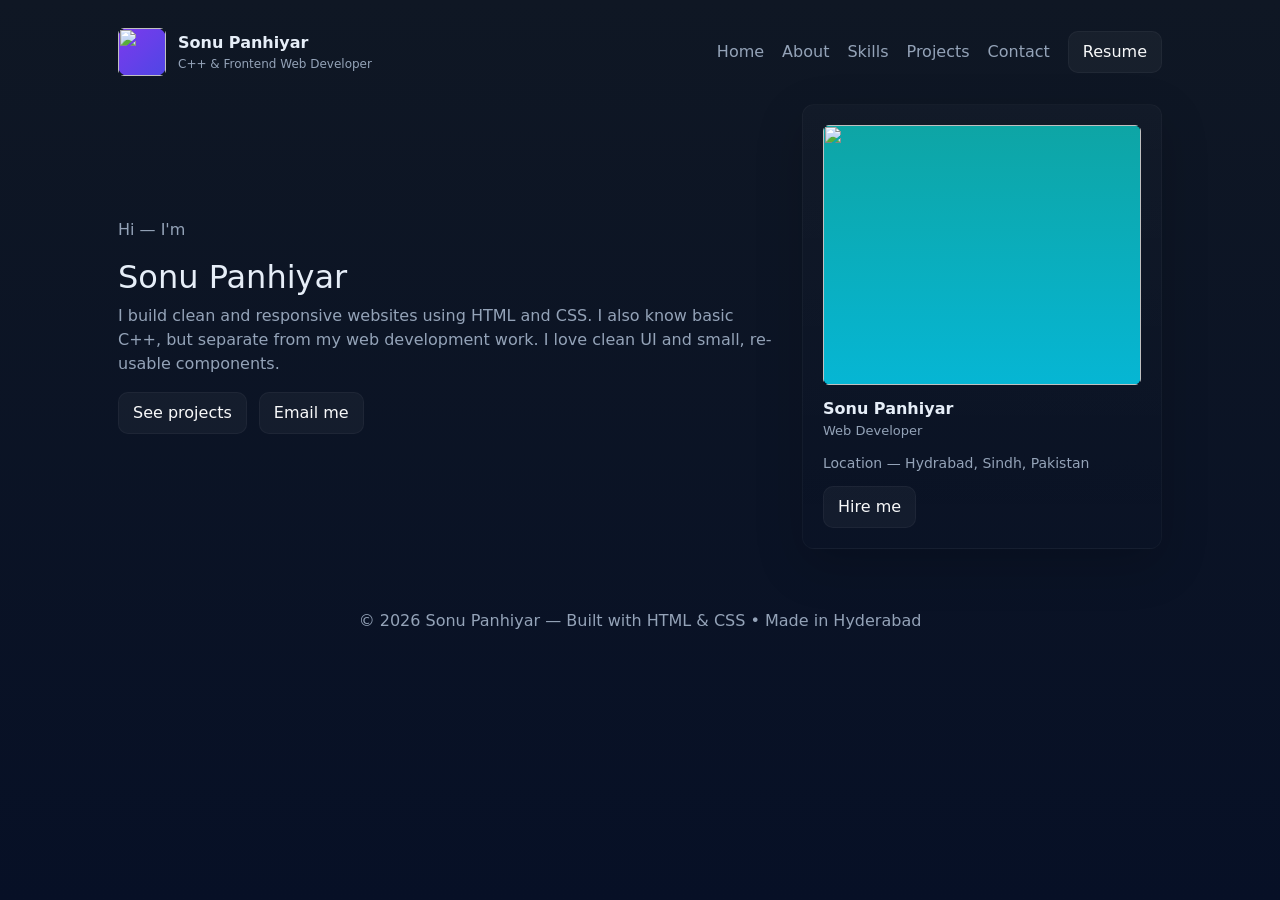
==== index.html @ 90d08d08 "Add files via upload" ====
<div id="preloader">
  <div class="loader-wrap" role="status" aria-live="polite" aria-busy="true">
    <svg class="spinner" viewBox="0 0 50 50" aria-hidden="true">
      <circle class="path" cx="25" cy="25" r="20" fill="none" stroke-width="5"></circle>
    </svg>
    <div class="loader-text">Looding...</div>
  </div>
</div>

<!doctype html>
<html lang="en">
<head>
  <meta charset="utf-8" />
  <meta name="viewport" content="width=device-width, initial-scale=1" />
  <title>Sonu — Web Developer</title>
  <meta name="description" content="Portfolio — Frontend & C++ Web Developer" />

  <!-- Google Font -->
  <link href="https://fonts.googleapis.com/css2?family=Inter:wght@300;400;600;700;800&display=swap" rel="stylesheet">
  <link href="https://cdn.jsdelivr.net/npm/bootstrap@5.0.2/dist/css/bootstrap.min.css" rel="stylesheet" integrity="sha384-EVSTQN3/azprG1Anm3QDgpJLIm9Nao0Yz1ztcQTwFspd3yD65VohhpuuCOmLASjC" crossorigin="anonymous">
  <style>
    :root{
      --bg:#0f1724; --card:#0b1220; --muted:#94a3b8; --accent:#7c3aed;
      --glass: rgba(255,255,255,0.04);
      font-family: 'Inter', system-ui, -apple-system, 'Segoe UI', Roboto, 'Helvetica Neue', Arial;
    }
    *{box-sizing:border-box}
    html,body{height:100%;margin:0;background:linear-gradient(180deg,var(--bg),#071026);color:#e6eef8}
    a{color:inherit;text-decoration:none}

    /* Container */
    .container{max-width:1100px;margin:0 auto;padding:28px}

    /* Header / Nav */
    header{display:flex;align-items:center;justify-content:space-between;gap:16px}
    .brand{display:flex;align-items:center;gap:12px}
    .logo{width:48px;height:48px;background:linear-gradient(135deg,var(--accent),#4f46e5);border-radius:10px;display:flex;align-items:center;justify-content:center;font-weight:700}
    nav ul{display:flex;gap:18px;align-items:center;margin:0;padding:0;list-style:none}
    .btn{padding:8px 14px;border-radius:10px;background:var(--glass);border:1px solid rgba(255,255,255,0.04);cursor:pointer}

    /* Hero */
    .hero{display:grid;grid-template-columns:1fr 360px;gap:28px;align-items:center;margin-top:28px}
    .intro h1{font-size:32px;margin:0 0 8px}
    .intro p{color:var(--muted);margin:0 0 16px}
    .cta{display:flex;gap:12px}
    .profile-card{background:linear-gradient(180deg, rgba(255,255,255,0.02), transparent);padding:20px;border-radius:12px;border:1px solid rgba(255,255,255,0.03)}
    .avatar{width:100%;height:260px;background:linear-gradient(180deg,#0ea5a5,#06b6d4);border-radius:8px;display:flex;align-items:center;justify-content:center;font-weight:800;font-size:22px;color:#022}

    /* Sections */
    section{margin-top:36px}
    .grid-3{display:grid;grid-template-columns:repeat(3,1fr);gap:16px}
    .card{background:var(--card);padding:16px;border-radius:12px;border:1px solid rgba(255,255,255,0.03)}

    /* Skills */
    .skill{margin-bottom:12px}
    .skill .bar{height:10px;background:rgba(255,255,255,0.06);border-radius:999px;overflow:hidden}
    .skill .fill{height:100%;border-radius:999px;background:linear-gradient(90deg,var(--accent),#22d3ee);width:60%}

    /* Projects grid */
    .projects{display:grid;grid-template-columns:repeat(3,1fr);gap:12px}
    .project{height:160px;border-radius:10px;background:linear-gradient(180deg, rgba(255,255,255,0.02), transparent);display:flex;flex-direction:column;justify-content:flex-end;padding:12px;position:relative;overflow:hidden}
    .project h4{margin:0}
    .tags{display:flex;gap:8px;margin-top:8px}
    .tag{background:rgba(255,255,255,0.03);padding:6px 8px;border-radius:999px;font-size:12px;color:var(--muted)}

    /* Contact */
    .contact-form{display:grid;gap:12px}
    input,textarea{background:transparent;border:1px solid rgba(255,255,255,0.04);padding:10px;border-radius:8px;color:inherit}
    textarea{min-height:110px}

    footer{margin-top:40px;padding:20px 0;color:var(--muted);text-align:center}

    /* Responsive */
    @media (max-width:980px){
      .hero{grid-template-columns:1fr;}
      .projects{grid-template-columns:repeat(2,1fr)}
      .grid-3{grid-template-columns:repeat(2,1fr)}
      .profile-card{order:-1}
    }
    @media (max-width:640px){
      header{gap:8px}
      nav ul{display:none}
      .mobile-nav{display:flex}
      .projects{grid-template-columns:1fr}
      .grid-3{grid-template-columns:1fr}
    }

    /* small helpers */
    .muted{color:var(--muted)}
    .space{height:18px}
    #preloader{
    position: fixed;
    inset: 0;
    background: linear-gradient(135deg, rgba(0, 0, 0, 1), rgba(0,0,0,1));
    display: flex;
    align-items: center;
    justify-content: center;
    z-index: 9999;
    transition: opacity 7s ease, visibility 7s;
  }
  #preloader.hidden{
    opacity: 0;
    visibility: hidden;
    pointer-events: none;
  }
  .loader-wrap{
    text-align: center;
    color: #fff;
    font-family: system-ui, -apple-system, "Segoe UI", Roboto, "Helvetica Neue", Arial;
  }
  .spinner{
    width: 72px;
    height: 72px;
    display: block;
    margin: 0 auto 12px;
  }
  .spinner .path{
    stroke: #ffffff;
    stroke-linecap: round;
    stroke-dasharray: 90;
    stroke-dashoffset: 0;
    transform-origin: center;
    animation: spin 2.2s linear infinite, dash 2.4s ease-in-out infinite;
  }
  @keyframes spin{
    100%{ transform: rotate(360deg); }
  }
  @keyframes dash{
    0%{ stroke-dashoffset: 90; stroke-dasharray: 1,90; }
    50%{ stroke-dashoffset: 25; stroke-dasharray: 60,30; }
    100%{ stroke-dashoffset: 90; stroke-dasharray: 1,90; }
  }
  .loader-text{
    font-size: 18px;
    opacity: 0.95;
  }
  .mobile-nav {
  display: none;
  }

  @media (max-width: 768px) {
    .mobile-nav {
      display: block;
    }
  }
  </style>
</head>
<body>
  <div class="container">
    <header>
      <div class="brand">
        <div class="logo">
            <img class="h-100 w-100 rounded" src="https://encrypted-tbn0.gstatic.com/images?q=tbn:ANd9GcRmcGX4WpT60SeDU-RnHwwGAhkDOBIi-l_pCw&s" alt="" srcset="">
        </div>
        <div>
          <div style="font-weight:700">Sonu Panhiyar</div>
          <div class="muted" style="font-size:12px"> C++ & Frontend Web Developer</div>
        </div>
      </div>
      <nav>
        <ul>
          <li><a href="Sonu_portfolio.html" class="muted">Home</a></li>
          <li><a href="about.html" class="muted">About</a></li>
          <li><a href="skills.html" class="muted">Skills</a></li>
          <li><a href="projects.html" class="muted">Projects</a></li>
          <li><a href="contact.html" class="muted">Contact</a></li>
          <li><a class="btn text-light" href="resume.pdf">Resume</a></li>
        </ul>
        <div class="mobile-nav">
          <button class="btn btn-light " id="navToggle">Menu</button>
        </div>
      </nav>
    </header>
    <main>
      <section class="hero">
        <div class="intro">
          <p class="muted">Hi — I'm</p>
          <h1>Sonu Panhiyar</h1>
          <p class="muted">I build clean and responsive websites using HTML and CSS. I also know basic C++, but separate from my web development work. I love clean UI and small, re-usable components.</p>
          <div class="cta">
            <a class="btn text-light" href="projects.html">See projects</a>
            <a class="btn text-light" href="mailto:you@example.com">Email me</a>
          </div>   
        </div>
        <aside class="profile-card shadow-lg">
          <div class="avatar">
            <img class="h-100 w-100 rounded" src="https://media-mct1-2.cdn.whatsapp.net/v/t61.24694-24/514310777_1069392032038359_4612435680419175037_n.jpg?ccb=11-4&oh=01_Q5Aa3AE5jBtQpjfeQ9NM2FEOsMv2vXa0qEvaiMwuQS16qxtZ6g&oe=6934FA09&_nc_sid=5e03e0&_nc_cat=100" alt="" srcset="">
          </div>
          <div style="margin-top:12px">
            <div style="display:flex;justify-content:space-between;align-items:center">
              <div>
                <div style="font-weight:700">Sonu Panhiyar</div>
                <div class="muted" style="font-size:13px">Web Developer</div>
              </div>
            </div>
            <div style="margin-top:12px;font-size:14px;color:var(--muted)">Location — Hydrabad, Sindh, Pakistan</div>
            <div style="margin-top:12px;display:flex;gap:8px">
              <a class="btn text-light" href="contact.html">Hire me</a>
            </div>
          </div>
        </aside>
      </section>
    </main>

    <footer>
      © <span id="year"></span> Sonu Panhiyar — Built with HTML & CSS • <span class="muted">Made in Hyderabad</span>
    </footer>
  </div>

  <script>
    // small helpers
    document.getElementById('year').textContent = new Date().getFullYear();

    // Project modal simulation: open details in alert (swap with custom modal if you like)
    document.querySelectorAll('.project').forEach(p=>{
      p.addEventListener('click',()=>{
        const title = p.dataset.title || 'Project';
        const desc = p.dataset.desc || '';
        alert(title + '\n\n' + desc + '\n\nReplace this with a modal or project page.');
      });
    });

    // nav toggle for small screens (basic)
    const navToggle = document.getElementById('navToggle');
    if(navToggle){
      navToggle.addEventListener('click',()=>{
        const ul = document.querySelector('nav ul');
        if(ul.style.display === 'flex') ul.style.display = 'none'; else ul.style.display = 'flex';
        ul.style.flexDirection = 'column';
      });
    }
    (function(){
    const pre = document.getElementById('preloader');
    function hidePreloader(){
      if(!pre) return;
      pre.classList.add('hidden');
      // optional: remove from DOM after animation completes
      setTimeout(()=> pre.remove(), 1000);
    }
    window.addEventListener('load', hidePreloader);
    // Fallback: if load hangs, hide anyway after 8s
    setTimeout(()=> {
      if(pre && !pre.classList.contains('hidden')) hidePreloader();
    }, 8000);
   })();
  </script>
</body>
</html>
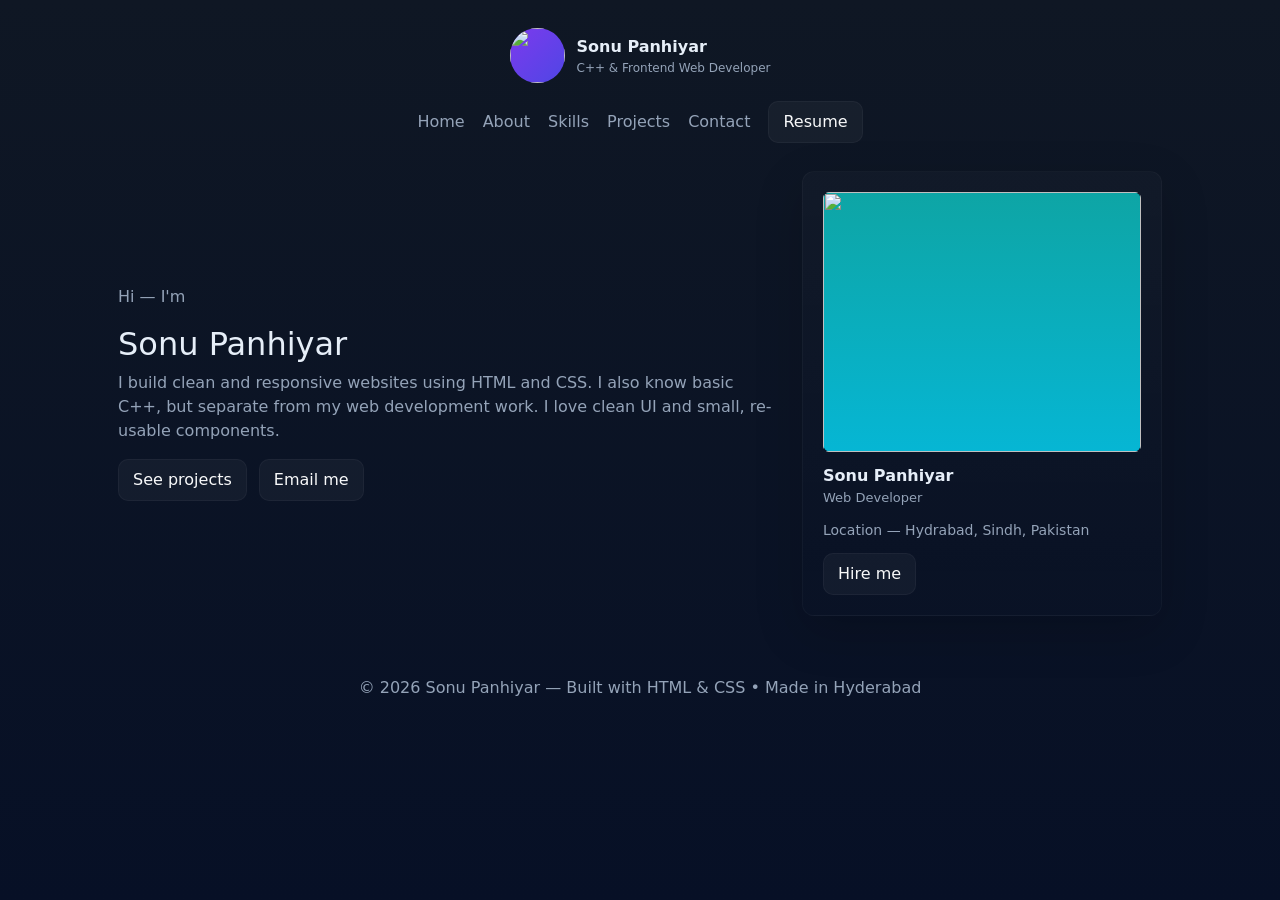
==== commit 73ae30fb: "Add files via upload" ====
--- a/index.html
+++ b/index.html
@@ -134,15 +134,68 @@
     font-size: 18px;
     opacity: 0.95;
   }
-  .mobile-nav {
-  display: none;
-  }
-
+  
+  header {
+    display: flex;
+    flex-direction: column;  /*👇 نیچے آنے کی اصل لائن */
+    gap: 10px;
+    
+}
+
+
+
+.logo {
+    height: 55px;
+    width: 55px;
+    border-radius: 50%;
+    overflow: hidden;
+}
+
+.name {
+    font-weight: 700;
+    font-size: 18px;
+}
+
+.role {
+    font-size: 12px;
+    opacity: 0.8;
+}
+
+/* Navigation below profile */
+.main-nav ul {
+    display: flex;
+    gap: 25px;
+    margin-top: 10px;   /*👇 Web Developer کے نیچے space */
+    list-style: none;
+}
+
+.main-nav a {
+    text-decoration: none;
+}
+
+/* Mobile button hidden on desktop */
+.mobile-nav {
+    display: none;
+}
+
+/* Show on mobile */
   @media (max-width: 768px) {
+    .main-nav ul {
+        flex-direction: column;
+        margin-top: 20px;
+        gap: 15px;
+    }
+
+    
     .mobile-nav {
-      display: block;
-    }
-  }
+        display: block;
+        position: absolute;
+        top: 35px;
+        right: 10px;
+    }
+      
+  }
+
   </style>
 </head>
 <body>
@@ -157,22 +210,22 @@
           <div class="muted" style="font-size:12px"> C++ & Frontend Web Developer</div>
         </div>
       </div>
-      <nav>
+      <nav class="mt-2">
         <ul>
-          <li><a href="Sonu_portfolio.html" class="muted">Home</a></li>
+          <li><a href="index.html" class="muted">Home</a></li>
           <li><a href="about.html" class="muted">About</a></li>
-          <li><a href="skills.html" class="muted">Skills</a></li>
+          <li><a href="Skills.html" class="muted">Skills</a></li>
           <li><a href="projects.html" class="muted">Projects</a></li>
           <li><a href="contact.html" class="muted">Contact</a></li>
-          <li><a class="btn text-light" href="resume.pdf">Resume</a></li>
+          <li><a class="btn btn-dark text-light" href="resume.pdf">Resume</a></li>
         </ul>
         <div class="mobile-nav">
-          <button class="btn btn-light " id="navToggle">Menu</button>
+          <button class="btn btn-dark text-light" id="navToggle">☰</button>
         </div>
       </nav>
     </header>
-    <main>
-      <section class="hero">
+    <main >
+      <section class="hero ">
         <div class="intro">
           <p class="muted">Hi — I'm</p>
           <h1>Sonu Panhiyar</h1>
@@ -182,7 +235,7 @@
             <a class="btn text-light" href="mailto:you@example.com">Email me</a>
           </div>   
         </div>
-        <aside class="profile-card shadow-lg">
+        <aside class="profile-card shadow-lg ">
           <div class="avatar">
             <img class="h-100 w-100 rounded" src="https://media-mct1-2.cdn.whatsapp.net/v/t61.24694-24/514310777_1069392032038359_4612435680419175037_n.jpg?ccb=11-4&oh=01_Q5Aa3AE5jBtQpjfeQ9NM2FEOsMv2vXa0qEvaiMwuQS16qxtZ6g&oe=6934FA09&_nc_sid=5e03e0&_nc_cat=100" alt="" srcset="">
           </div>
@@ -225,10 +278,13 @@
     if(navToggle){
       navToggle.addEventListener('click',()=>{
         const ul = document.querySelector('nav ul');
-        if(ul.style.display === 'flex') ul.style.display = 'none'; else ul.style.display = 'flex';
-        ul.style.flexDirection = 'column';
+        if(ul.style.display === 'flex') ul.style.display = ''; else ul.style.display = 'flex';
+        ul.style.flexDirection = 'row';
+        // ul.classList.toggle('show'); 
       });
     }
+
+
     (function(){
     const pre = document.getElementById('preloader');
     function hidePreloader(){
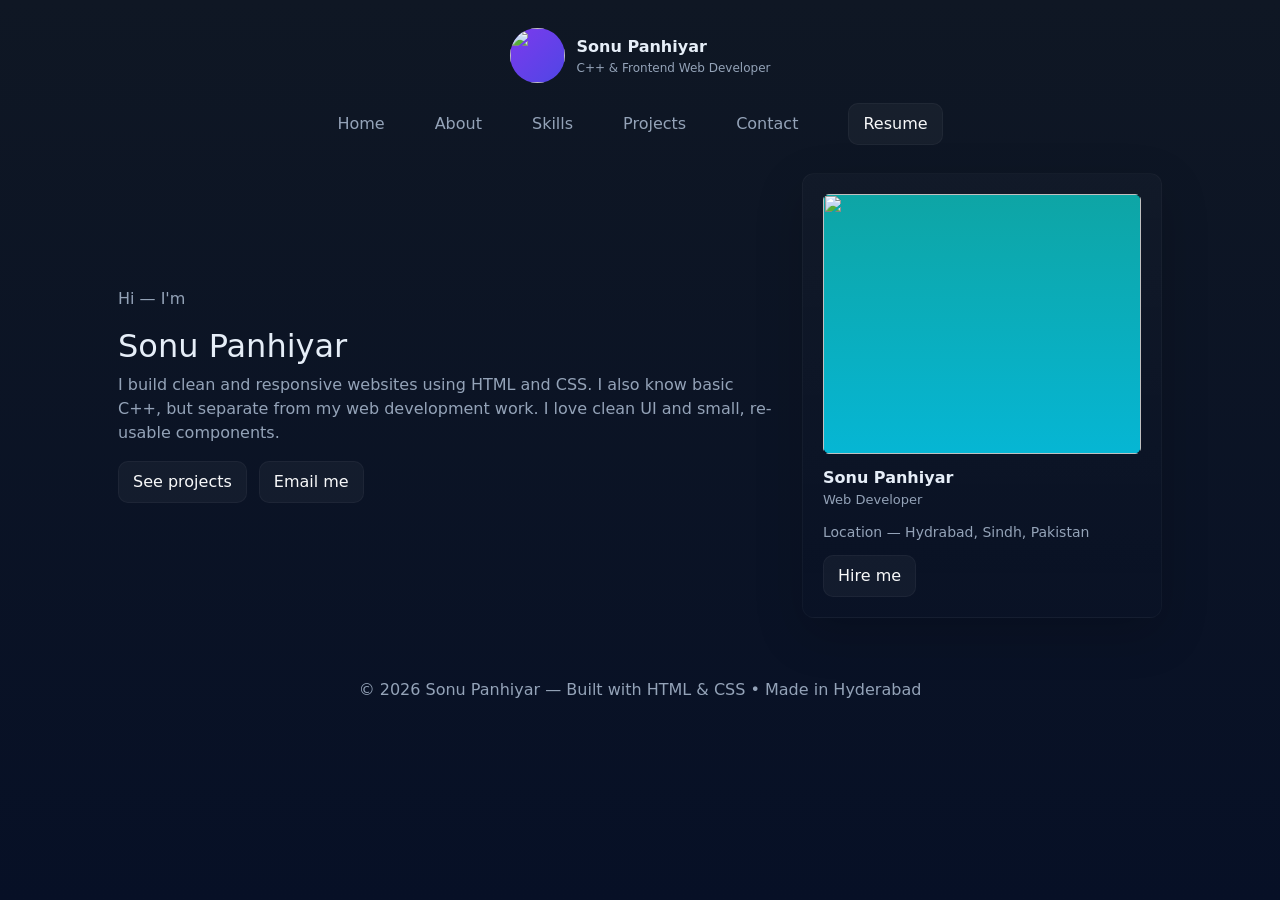
==== commit 586efdb8: "Add files via upload" ====
--- a/index.html
+++ b/index.html
@@ -164,7 +164,7 @@
 /* Navigation below profile */
 .main-nav ul {
     display: flex;
-    gap: 25px;
+    gap: 50px;
     margin-top: 10px;   /*👇 Web Developer کے نیچے space */
     list-style: none;
 }
@@ -180,18 +180,18 @@
 
 /* Show on mobile */
   @media (max-width: 768px) {
-    .main-nav ul {
-        flex-direction: column;
-        margin-top: 20px;
-        gap: 15px;
-    }
-
-    
     .mobile-nav {
         display: block;
         position: absolute;
         top: 35px;
         right: 10px;
+    }
+    .main-nav ul {
+      display: none;
+      gap: 15px;
+      margin-top: 20px;   
+      list-style: none; 
+      margin-left: 20px;  
     }
       
   }
@@ -210,7 +210,7 @@
           <div class="muted" style="font-size:12px"> C++ & Frontend Web Developer</div>
         </div>
       </div>
-      <nav class="mt-2">
+      <nav class="main-nav">
         <ul>
           <li><a href="index.html" class="muted">Home</a></li>
           <li><a href="about.html" class="muted">About</a></li>
@@ -280,7 +280,6 @@
         const ul = document.querySelector('nav ul');
         if(ul.style.display === 'flex') ul.style.display = ''; else ul.style.display = 'flex';
         ul.style.flexDirection = 'row';
-        // ul.classList.toggle('show'); 
       });
     }
 
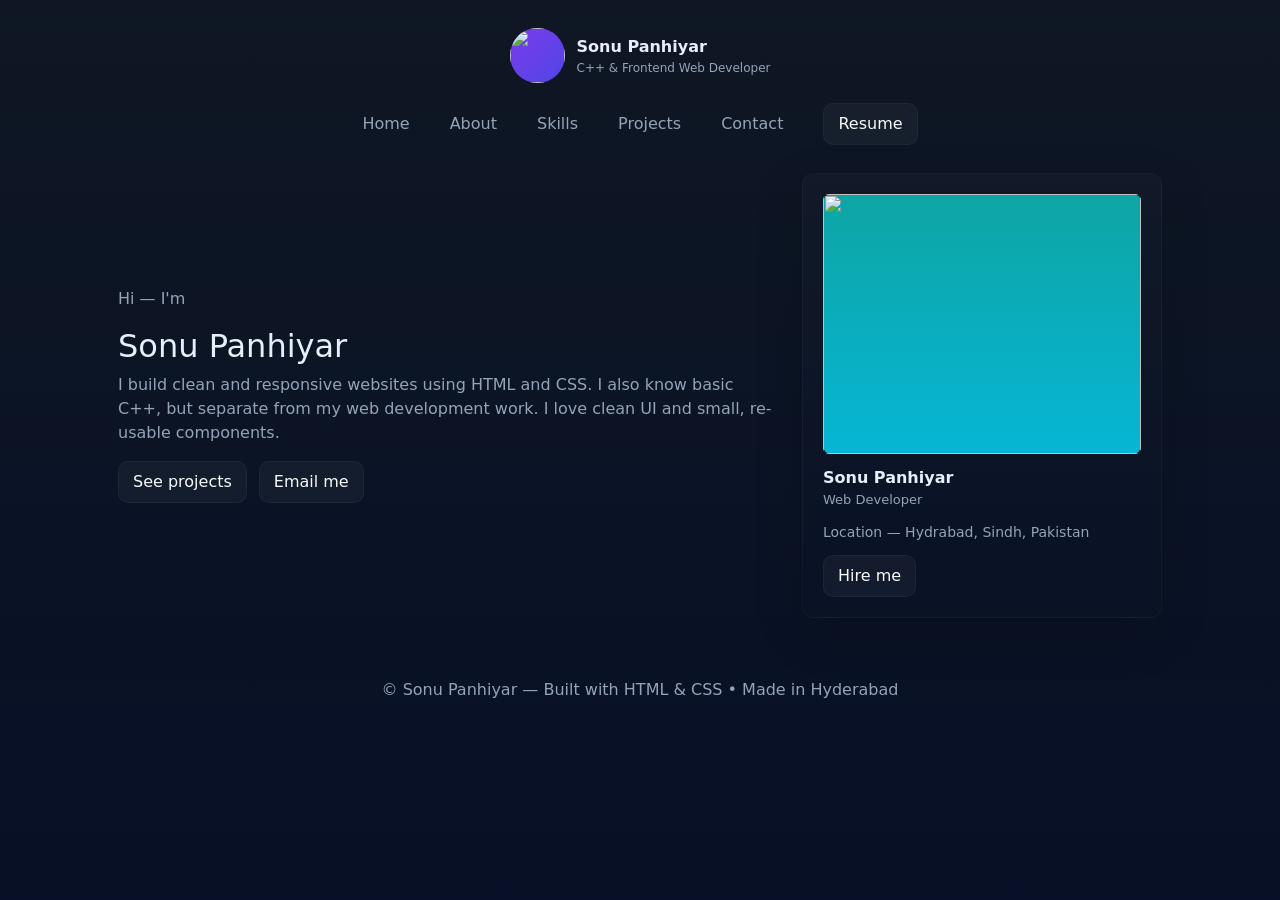
==== commit 9f8397e3: "Add files via upload" ====
--- a/index.html
+++ b/index.html
@@ -18,185 +18,8 @@
   <!-- Google Font -->
   <link href="https://fonts.googleapis.com/css2?family=Inter:wght@300;400;600;700;800&display=swap" rel="stylesheet">
   <link href="https://cdn.jsdelivr.net/npm/bootstrap@5.0.2/dist/css/bootstrap.min.css" rel="stylesheet" integrity="sha384-EVSTQN3/azprG1Anm3QDgpJLIm9Nao0Yz1ztcQTwFspd3yD65VohhpuuCOmLASjC" crossorigin="anonymous">
-  <style>
-    :root{
-      --bg:#0f1724; --card:#0b1220; --muted:#94a3b8; --accent:#7c3aed;
-      --glass: rgba(255,255,255,0.04);
-      font-family: 'Inter', system-ui, -apple-system, 'Segoe UI', Roboto, 'Helvetica Neue', Arial;
-    }
-    *{box-sizing:border-box}
-    html,body{height:100%;margin:0;background:linear-gradient(180deg,var(--bg),#071026);color:#e6eef8}
-    a{color:inherit;text-decoration:none}
-
-    /* Container */
-    .container{max-width:1100px;margin:0 auto;padding:28px}
-
-    /* Header / Nav */
-    header{display:flex;align-items:center;justify-content:space-between;gap:16px}
-    .brand{display:flex;align-items:center;gap:12px}
-    .logo{width:48px;height:48px;background:linear-gradient(135deg,var(--accent),#4f46e5);border-radius:10px;display:flex;align-items:center;justify-content:center;font-weight:700}
-    nav ul{display:flex;gap:18px;align-items:center;margin:0;padding:0;list-style:none}
-    .btn{padding:8px 14px;border-radius:10px;background:var(--glass);border:1px solid rgba(255,255,255,0.04);cursor:pointer}
-
-    /* Hero */
-    .hero{display:grid;grid-template-columns:1fr 360px;gap:28px;align-items:center;margin-top:28px}
-    .intro h1{font-size:32px;margin:0 0 8px}
-    .intro p{color:var(--muted);margin:0 0 16px}
-    .cta{display:flex;gap:12px}
-    .profile-card{background:linear-gradient(180deg, rgba(255,255,255,0.02), transparent);padding:20px;border-radius:12px;border:1px solid rgba(255,255,255,0.03)}
-    .avatar{width:100%;height:260px;background:linear-gradient(180deg,#0ea5a5,#06b6d4);border-radius:8px;display:flex;align-items:center;justify-content:center;font-weight:800;font-size:22px;color:#022}
-
-    /* Sections */
-    section{margin-top:36px}
-    .grid-3{display:grid;grid-template-columns:repeat(3,1fr);gap:16px}
-    .card{background:var(--card);padding:16px;border-radius:12px;border:1px solid rgba(255,255,255,0.03)}
-
-    /* Skills */
-    .skill{margin-bottom:12px}
-    .skill .bar{height:10px;background:rgba(255,255,255,0.06);border-radius:999px;overflow:hidden}
-    .skill .fill{height:100%;border-radius:999px;background:linear-gradient(90deg,var(--accent),#22d3ee);width:60%}
-
-    /* Projects grid */
-    .projects{display:grid;grid-template-columns:repeat(3,1fr);gap:12px}
-    .project{height:160px;border-radius:10px;background:linear-gradient(180deg, rgba(255,255,255,0.02), transparent);display:flex;flex-direction:column;justify-content:flex-end;padding:12px;position:relative;overflow:hidden}
-    .project h4{margin:0}
-    .tags{display:flex;gap:8px;margin-top:8px}
-    .tag{background:rgba(255,255,255,0.03);padding:6px 8px;border-radius:999px;font-size:12px;color:var(--muted)}
-
-    /* Contact */
-    .contact-form{display:grid;gap:12px}
-    input,textarea{background:transparent;border:1px solid rgba(255,255,255,0.04);padding:10px;border-radius:8px;color:inherit}
-    textarea{min-height:110px}
-
-    footer{margin-top:40px;padding:20px 0;color:var(--muted);text-align:center}
-
-    /* Responsive */
-    @media (max-width:980px){
-      .hero{grid-template-columns:1fr;}
-      .projects{grid-template-columns:repeat(2,1fr)}
-      .grid-3{grid-template-columns:repeat(2,1fr)}
-      .profile-card{order:-1}
-    }
-    @media (max-width:640px){
-      header{gap:8px}
-      nav ul{display:none}
-      .mobile-nav{display:flex}
-      .projects{grid-template-columns:1fr}
-      .grid-3{grid-template-columns:1fr}
-    }
-
-    /* small helpers */
-    .muted{color:var(--muted)}
-    .space{height:18px}
-    #preloader{
-    position: fixed;
-    inset: 0;
-    background: linear-gradient(135deg, rgba(0, 0, 0, 1), rgba(0,0,0,1));
-    display: flex;
-    align-items: center;
-    justify-content: center;
-    z-index: 9999;
-    transition: opacity 7s ease, visibility 7s;
-  }
-  #preloader.hidden{
-    opacity: 0;
-    visibility: hidden;
-    pointer-events: none;
-  }
-  .loader-wrap{
-    text-align: center;
-    color: #fff;
-    font-family: system-ui, -apple-system, "Segoe UI", Roboto, "Helvetica Neue", Arial;
-  }
-  .spinner{
-    width: 72px;
-    height: 72px;
-    display: block;
-    margin: 0 auto 12px;
-  }
-  .spinner .path{
-    stroke: #ffffff;
-    stroke-linecap: round;
-    stroke-dasharray: 90;
-    stroke-dashoffset: 0;
-    transform-origin: center;
-    animation: spin 2.2s linear infinite, dash 2.4s ease-in-out infinite;
-  }
-  @keyframes spin{
-    100%{ transform: rotate(360deg); }
-  }
-  @keyframes dash{
-    0%{ stroke-dashoffset: 90; stroke-dasharray: 1,90; }
-    50%{ stroke-dashoffset: 25; stroke-dasharray: 60,30; }
-    100%{ stroke-dashoffset: 90; stroke-dasharray: 1,90; }
-  }
-  .loader-text{
-    font-size: 18px;
-    opacity: 0.95;
-  }
-  
-  header {
-    display: flex;
-    flex-direction: column;  /*👇 نیچے آنے کی اصل لائن */
-    gap: 10px;
-    
-}
-
-
-
-.logo {
-    height: 55px;
-    width: 55px;
-    border-radius: 50%;
-    overflow: hidden;
-}
-
-.name {
-    font-weight: 700;
-    font-size: 18px;
-}
-
-.role {
-    font-size: 12px;
-    opacity: 0.8;
-}
-
-/* Navigation below profile */
-.main-nav ul {
-    display: flex;
-    gap: 50px;
-    margin-top: 10px;   /*👇 Web Developer کے نیچے space */
-    list-style: none;
-}
-
-.main-nav a {
-    text-decoration: none;
-}
-
-/* Mobile button hidden on desktop */
-.mobile-nav {
-    display: none;
-}
-
-/* Show on mobile */
-  @media (max-width: 768px) {
-    .mobile-nav {
-        display: block;
-        position: absolute;
-        top: 35px;
-        right: 10px;
-    }
-    .main-nav ul {
-      display: none;
-      gap: 15px;
-      margin-top: 20px;   
-      list-style: none; 
-      margin-left: 20px;  
-    }
-      
-  }
-
-  </style>
+  <link rel="stylesheet" href="mycss.css">
+ 
 </head>
 <body>
   <div class="container">
@@ -212,7 +35,7 @@
       </div>
       <nav class="main-nav">
         <ul>
-          <li><a href="index.html" class="muted">Home</a></li>
+          <li><a href="index.html" class="muted active">Home</a></li>
           <li><a href="about.html" class="muted">About</a></li>
           <li><a href="Skills.html" class="muted">Skills</a></li>
           <li><a href="projects.html" class="muted">Projects</a></li>
@@ -259,45 +82,7 @@
       © <span id="year"></span> Sonu Panhiyar — Built with HTML & CSS • <span class="muted">Made in Hyderabad</span>
     </footer>
   </div>
-
-  <script>
-    // small helpers
-    document.getElementById('year').textContent = new Date().getFullYear();
-
-    // Project modal simulation: open details in alert (swap with custom modal if you like)
-    document.querySelectorAll('.project').forEach(p=>{
-      p.addEventListener('click',()=>{
-        const title = p.dataset.title || 'Project';
-        const desc = p.dataset.desc || '';
-        alert(title + '\n\n' + desc + '\n\nReplace this with a modal or project page.');
-      });
-    });
-
-    // nav toggle for small screens (basic)
-    const navToggle = document.getElementById('navToggle');
-    if(navToggle){
-      navToggle.addEventListener('click',()=>{
-        const ul = document.querySelector('nav ul');
-        if(ul.style.display === 'flex') ul.style.display = ''; else ul.style.display = 'flex';
-        ul.style.flexDirection = 'row';
-      });
-    }
-
-
-    (function(){
-    const pre = document.getElementById('preloader');
-    function hidePreloader(){
-      if(!pre) return;
-      pre.classList.add('hidden');
-      // optional: remove from DOM after animation completes
-      setTimeout(()=> pre.remove(), 1000);
-    }
-    window.addEventListener('load', hidePreloader);
-    // Fallback: if load hangs, hide anyway after 8s
-    setTimeout(()=> {
-      if(pre && !pre.classList.contains('hidden')) hidePreloader();
-    }, 8000);
-   })();
-  </script>
+  <script src="myjavascript.js"></script>
+   
 </body>
 </html>
--- a/mycss.css
+++ b/mycss.css
@@ -0,0 +1,183 @@
+    :root{
+      --bg:#0f1724; --card:#0b1220; --muted:#94a3b8; --accent:#7c3aed;
+      --glass: rgba(255,255,255,0.04);
+      font-family: 'Inter', system-ui, -apple-system, 'Segoe UI', Roboto, 'Helvetica Neue', Arial;
+    }
+    *{box-sizing:border-box}
+    html,body{height:100%;margin:0;background:linear-gradient(180deg,var(--bg),#071026);color:#e6eef8}
+    a{color:inherit;text-decoration:none}
+
+    /* Container */
+    .container{max-width:1100px;margin:0 auto;padding:28px}
+
+    /* Header / Nav */
+    header{display:flex;align-items:center;justify-content:space-between;gap:16px}
+    .brand{display:flex;align-items:center;gap:12px}
+    .logo{width:48px;height:48px;background:linear-gradient(135deg,var(--accent),#4f46e5);border-radius:10px;display:flex;align-items:center;justify-content:center;font-weight:700}
+    nav ul{display:flex;gap:18px;align-items:center;margin:0;padding:0;list-style:none}
+    .btn{padding:8px 14px;border-radius:10px;background:var(--glass);border:1px solid rgba(255,255,255,0.04);cursor:pointer}
+
+    /* Hero */
+    .hero{display:grid;grid-template-columns:1fr 360px;gap:28px;align-items:center;margin-top:28px}
+    .intro h1{font-size:32px;margin:0 0 8px}
+    .intro p{color:var(--muted);margin:0 0 16px}
+    .cta{display:flex;gap:12px}
+    .profile-card{background:linear-gradient(180deg, rgba(255,255,255,0.02), transparent);padding:20px;border-radius:12px;border:1px solid rgba(255,255,255,0.03)}
+    .avatar{width:100%;height:260px;background:linear-gradient(180deg,#0ea5a5,#06b6d4);border-radius:8px;display:flex;align-items:center;justify-content:center;font-weight:800;font-size:22px;color:#022}
+
+    /* Sections */
+    section{margin-top:36px}
+    .grid-3{display:grid;grid-template-columns:repeat(3,1fr);gap:16px}
+    .card{background:var(--card);padding:16px;border-radius:12px;border:1px solid rgba(255,255,255,0.03)}
+
+    /* Skills */
+    .skill{margin-bottom:12px}
+    .skill .bar{height:10px;background:rgba(255,255,255,0.06);border-radius:999px;overflow:hidden}
+    .skill .fill{height:100%;border-radius:999px;background:linear-gradient(90deg,var(--accent),#22d3ee);width:60%}
+
+    /* Projects grid */
+    .projects{display:grid;grid-template-columns:repeat(3,1fr);gap:12px}
+    .project{height:160px;border-radius:10px;background:linear-gradient(180deg, rgba(255,255,255,0.02), transparent);display:flex;flex-direction:column;justify-content:flex-end;padding:12px;position:relative;overflow:hidden}
+    .project h4{margin:0}
+    .tags{display:flex;gap:8px;margin-top:8px}
+    .tag{background:rgba(255,255,255,0.03);padding:6px 8px;border-radius:999px;font-size:12px;color:var(--muted)}
+
+    /* Contact */
+    .contact-form{display:grid;gap:12px}
+    input,textarea{background:transparent;border:1px solid rgba(255,255,255,0.04);padding:10px;border-radius:8px;color:inherit}
+    textarea{min-height:110px}
+
+    footer{margin-top:40px;padding:20px 0;color:var(--muted);text-align:center}
+
+    /* Responsive */
+    @media (max-width:980px){
+      .hero{grid-template-columns:1fr;}
+      .projects{grid-template-columns:repeat(2,1fr)}
+      .grid-3{grid-template-columns:repeat(2,1fr)}
+      .profile-card{order:-1}
+    }
+    @media (max-width:640px){
+      header{gap:8px}
+      /* nav ul{display:block} */
+      /* .mobile-nav{display:flex} */
+      .projects{grid-template-columns:1fr}
+      .grid-3{grid-template-columns:1fr}
+    }
+
+    /* small helpers */
+    .muted{color:var(--muted)}
+    .space{height:18px}
+    #preloader{
+    position: fixed;
+    inset: 0;
+    background: linear-gradient(135deg, rgba(0, 0, 0, 1), rgba(0,0,0,1));
+    display: flex;
+    align-items: center;
+    justify-content: center;
+    z-index: 9999;
+    transition: opacity 7s ease, visibility 7s;
+  }
+  #preloader.hidden{
+    opacity: 0;
+    visibility: hidden;
+    pointer-events: none;
+  }
+  .loader-wrap{
+    text-align: center;
+    color: #fff;
+    font-family: system-ui, -apple-system, "Segoe UI", Roboto, "Helvetica Neue", Arial;
+  }
+  .spinner{
+    width: 72px;
+    height: 72px;
+    display: block;
+    margin: 0 auto 12px;
+  }
+  .spinner .path{
+    stroke: #ffffff;
+    stroke-linecap: round;
+    stroke-dasharray: 90;
+    stroke-dashoffset: 0;
+    transform-origin: center;
+    animation: spin 2.2s linear infinite, dash 2.4s ease-in-out infinite;
+  }
+  @keyframes spin{
+    100%{ transform: rotate(360deg); }
+  }
+  @keyframes dash{
+    0%{ stroke-dashoffset: 90; stroke-dasharray: 1,90; }
+    50%{ stroke-dashoffset: 25; stroke-dasharray: 60,30; }
+    100%{ stroke-dashoffset: 90; stroke-dasharray: 1,90; }
+  }
+  .loader-text{
+    font-size: 18px;
+    opacity: 0.95;
+  }
+  
+  header {
+    display: flex;
+    flex-direction: column;  /*👇 نیچے آنے کی اصل لائن */
+    gap: 10px;
+    
+}
+
+
+
+.logo {
+    height: 55px;
+    width: 55px;
+    border-radius: 50%;
+    overflow: hidden;
+}
+
+.name {
+    font-weight: 700;
+    font-size: 18px;
+}
+
+.role {
+    font-size: 12px;
+    opacity: 0.8;
+}
+
+/* Navigation below profile */
+.main-nav ul {
+    display: flex;
+    gap: 40px;
+    margin-top: 10px;   /*👇 Web Developer کے نیچے space */
+    list-style: none;
+}
+
+.main-nav a {
+    text-decoration: none;
+}
+
+/* Mobile button hidden on desktop */
+.mobile-nav {
+    display: none;
+}
+
+/* Show on mobile */
+  @media (max-width: 768px) {
+    
+    .mobile-nav {
+        display: flex;
+        position: absolute;
+        top: 35px;
+        right: 10px;
+    }
+    .main-nav ul {
+      display: none;
+      gap: 12px;
+      margin-top: 10px;   
+      list-style: none; 
+      margin-right: -50px;  
+    }
+    
+    
+    .brand {
+      margin-left: 25px;
+      align-self: start;
+    }
+      
+  }
